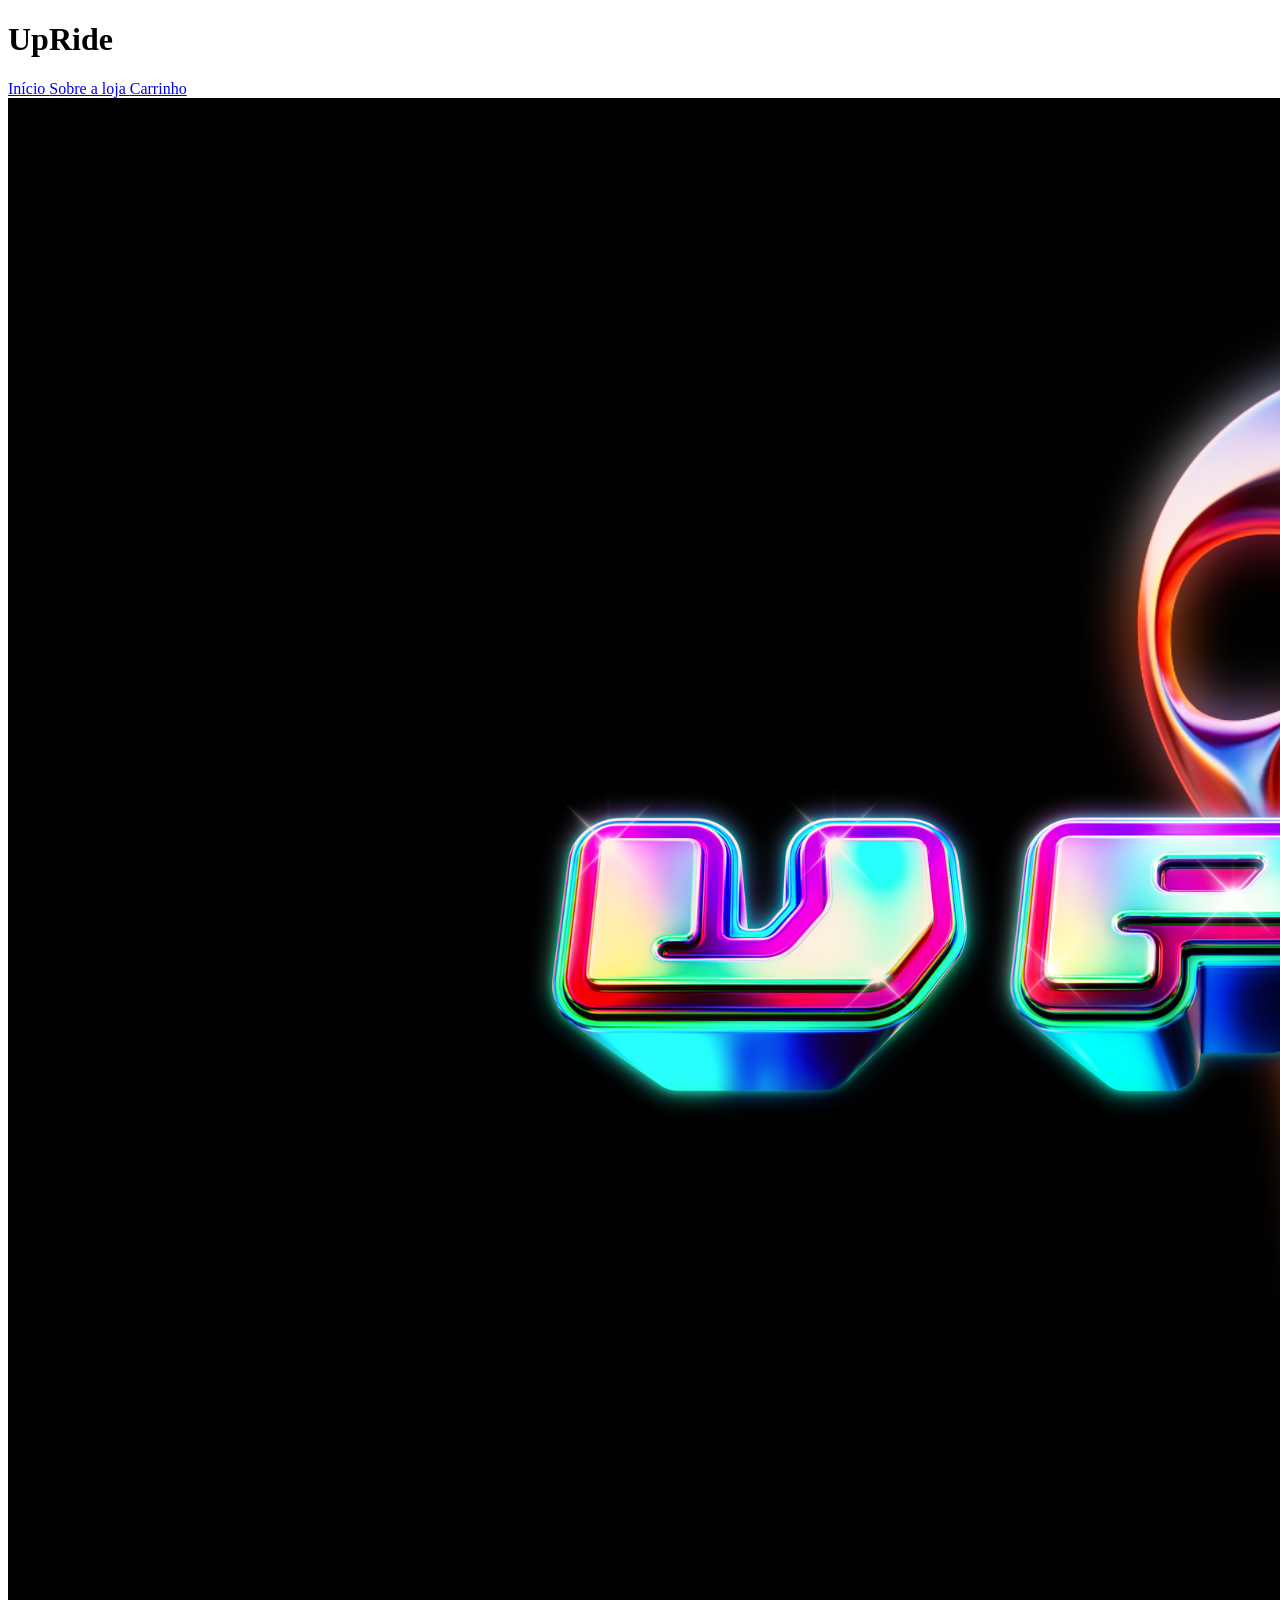
==== index.html @ 32c2cf72 "feat: Criando html header e banner" ====
<!DOCTYPE html>
<html lang="pt-br">
<head>
    <meta charset="UTF-8">
    <meta name="viewport" content="width=device-width, initial-scale=1.0">
    <title>UpRide</title>
    <link href="https://fonts.googleapis.com/css2?family=Michroma&display=swap" rel="stylesheet">
    <link rel="stylesheet" href="./src/css/estilo.css">
</head>
<body>

    <header>

    <h1>UpRide</h1>
        <nav>
            <div class="menu">
                <a href="index.html">
                    Início
                </a>
                
                <a href="pages/sobre.html">
                    Sobre a loja
                </a>

                <a href="pages/loja.html">
                    Carrinho
                </a>
            </div>
        </nav>
    </header>

    <div class="banner">
        <img src="src/assets/img/banner.png">
    </div>
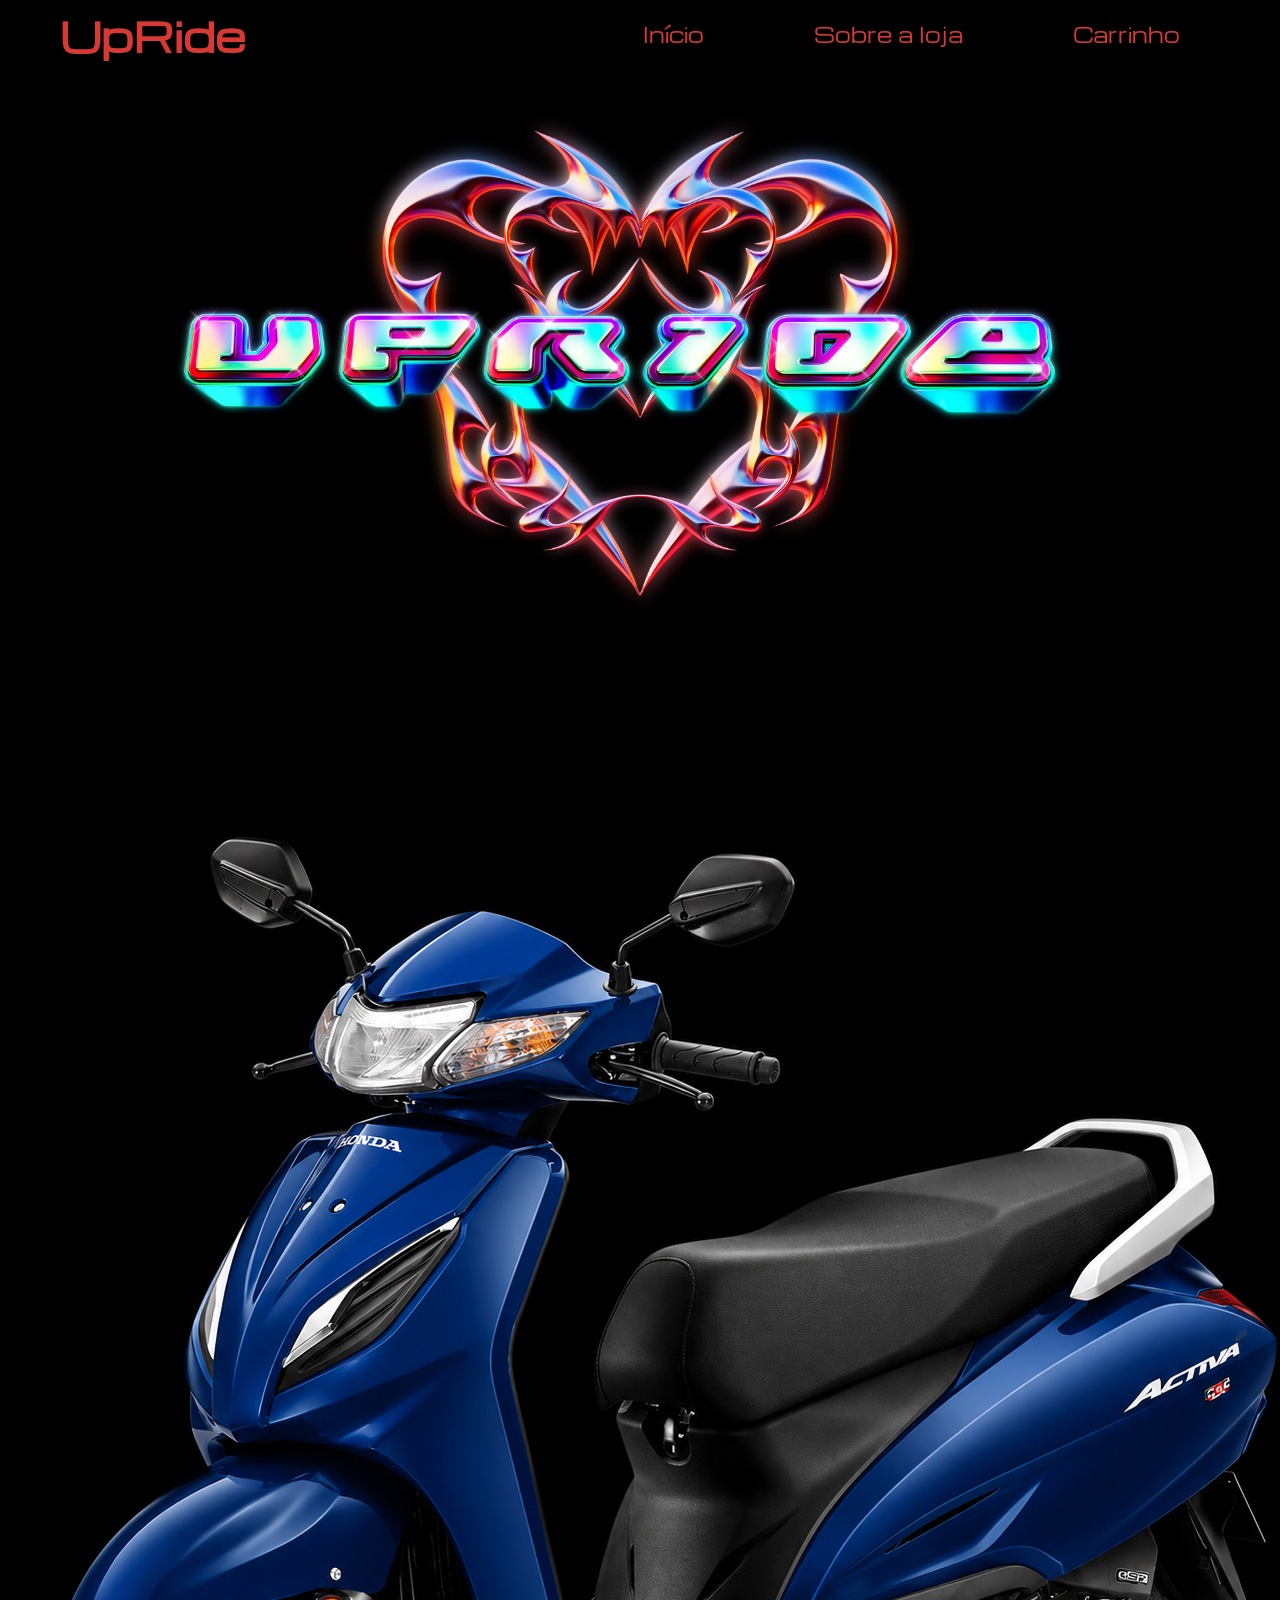
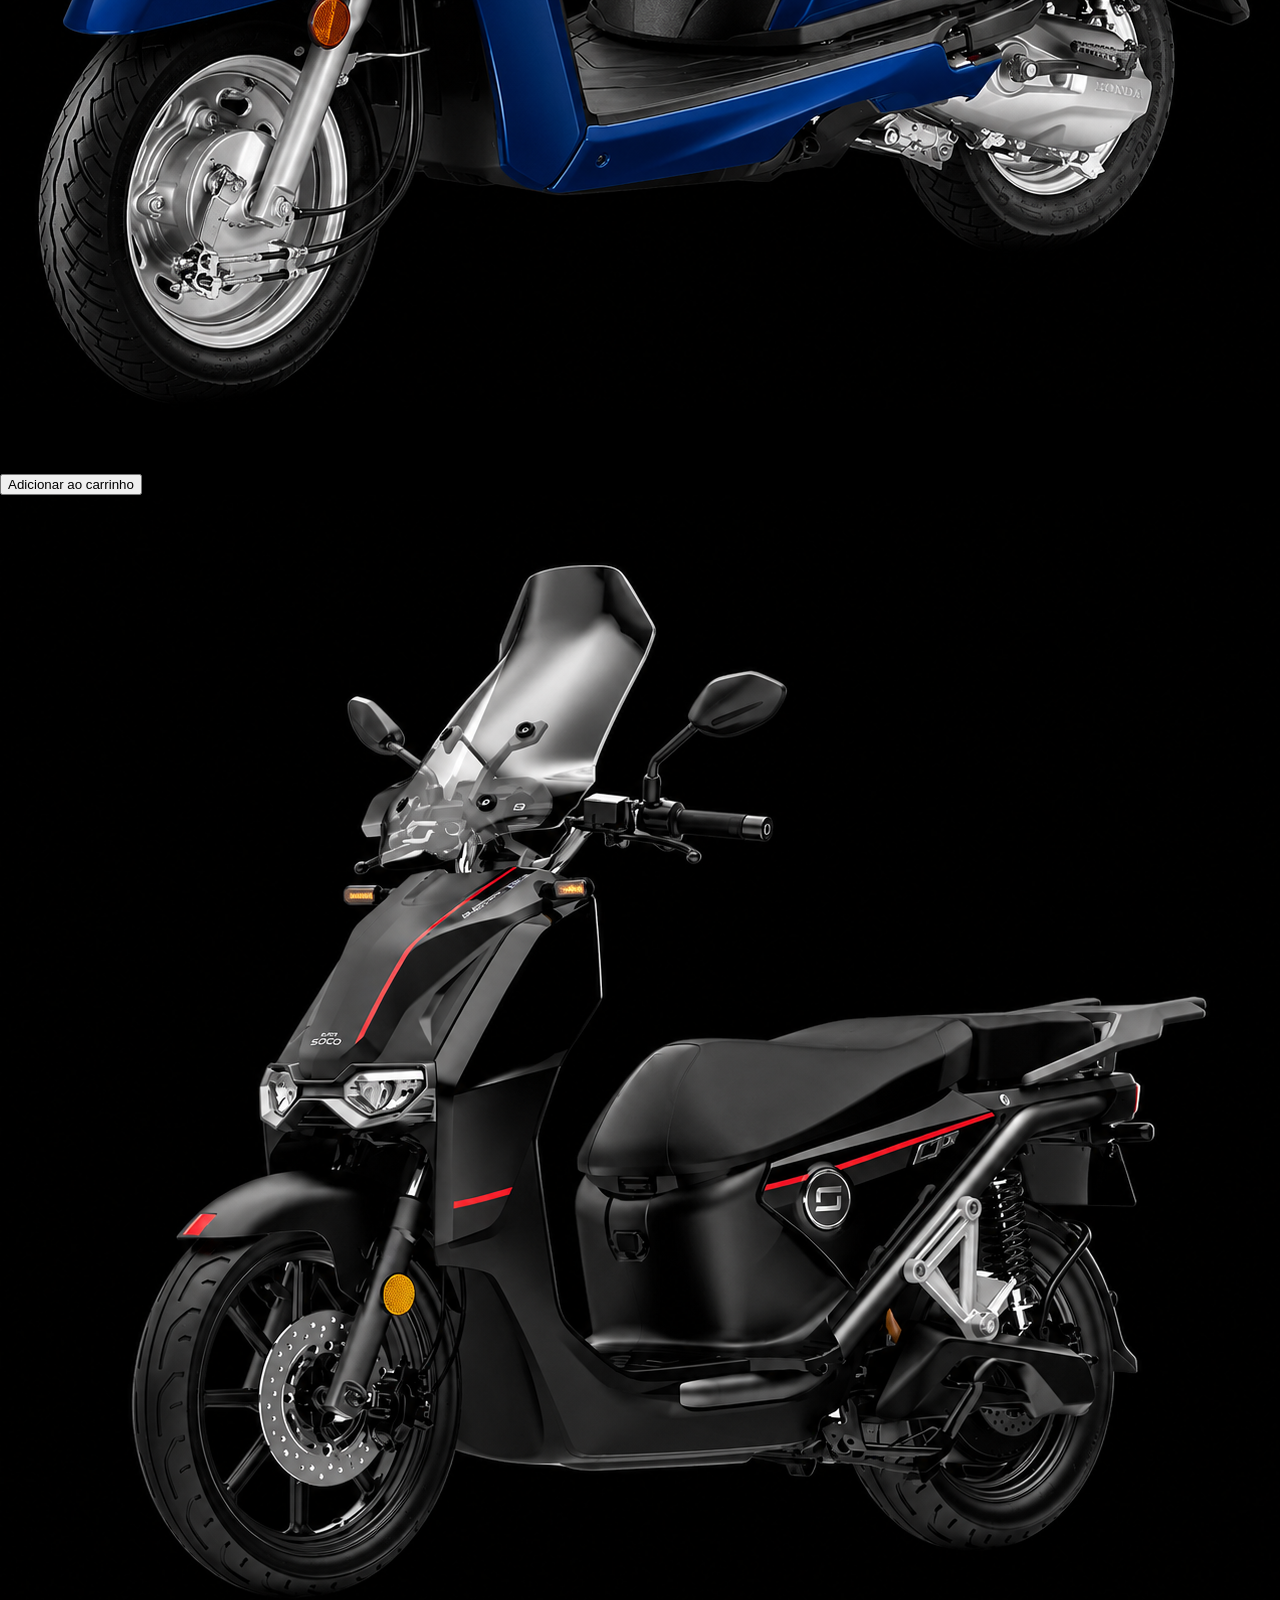
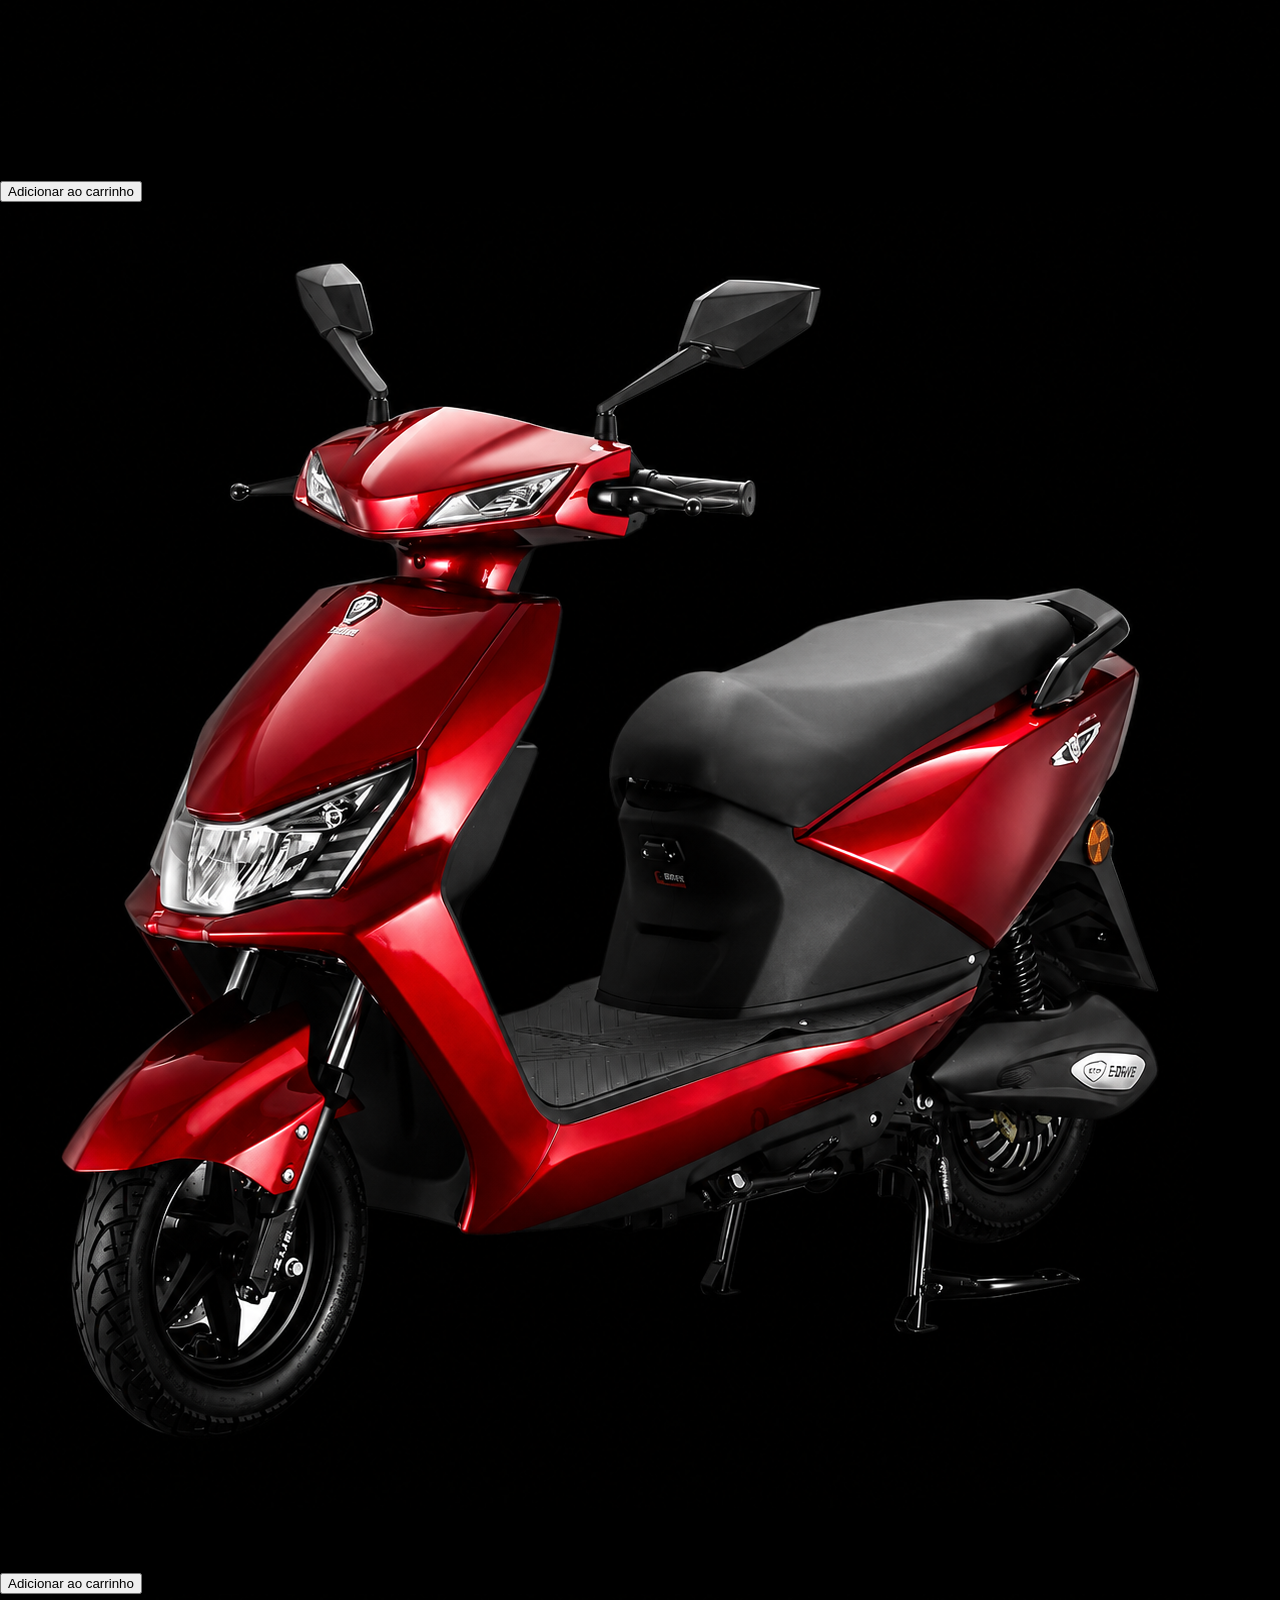
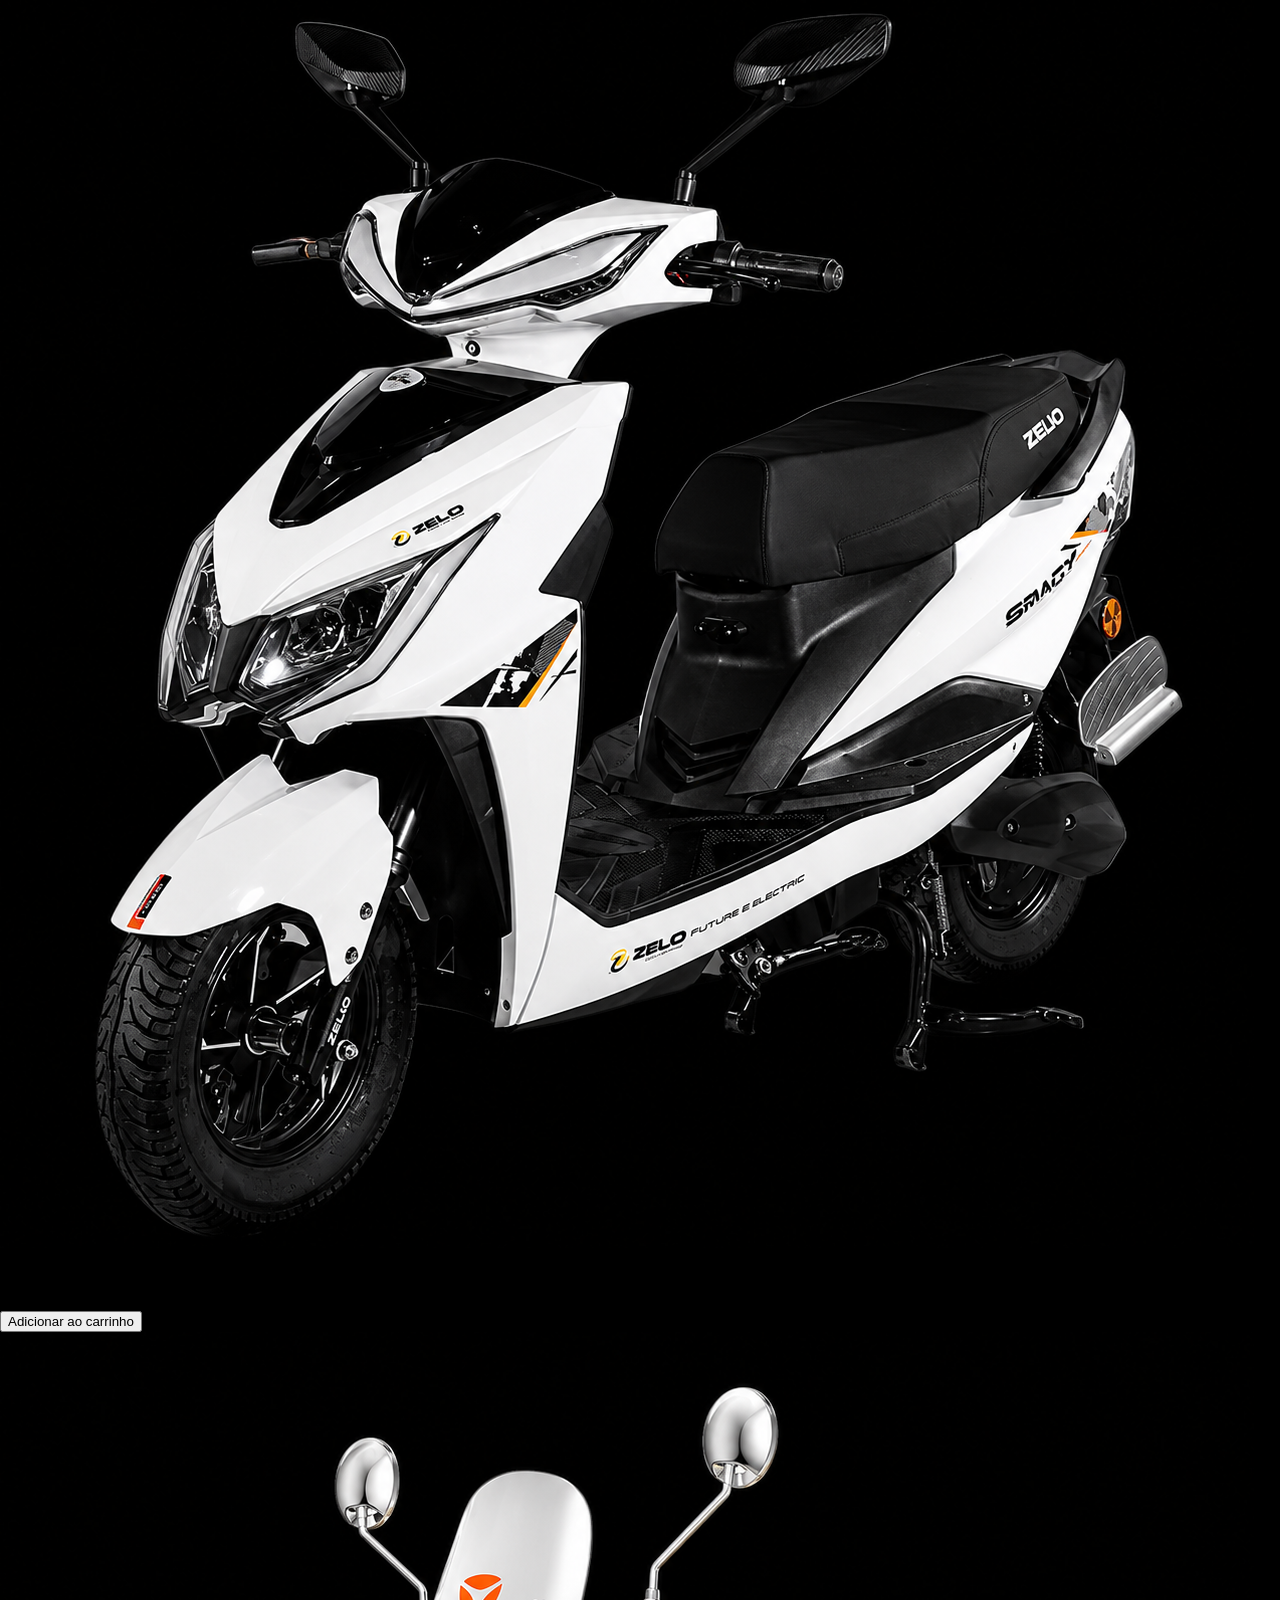
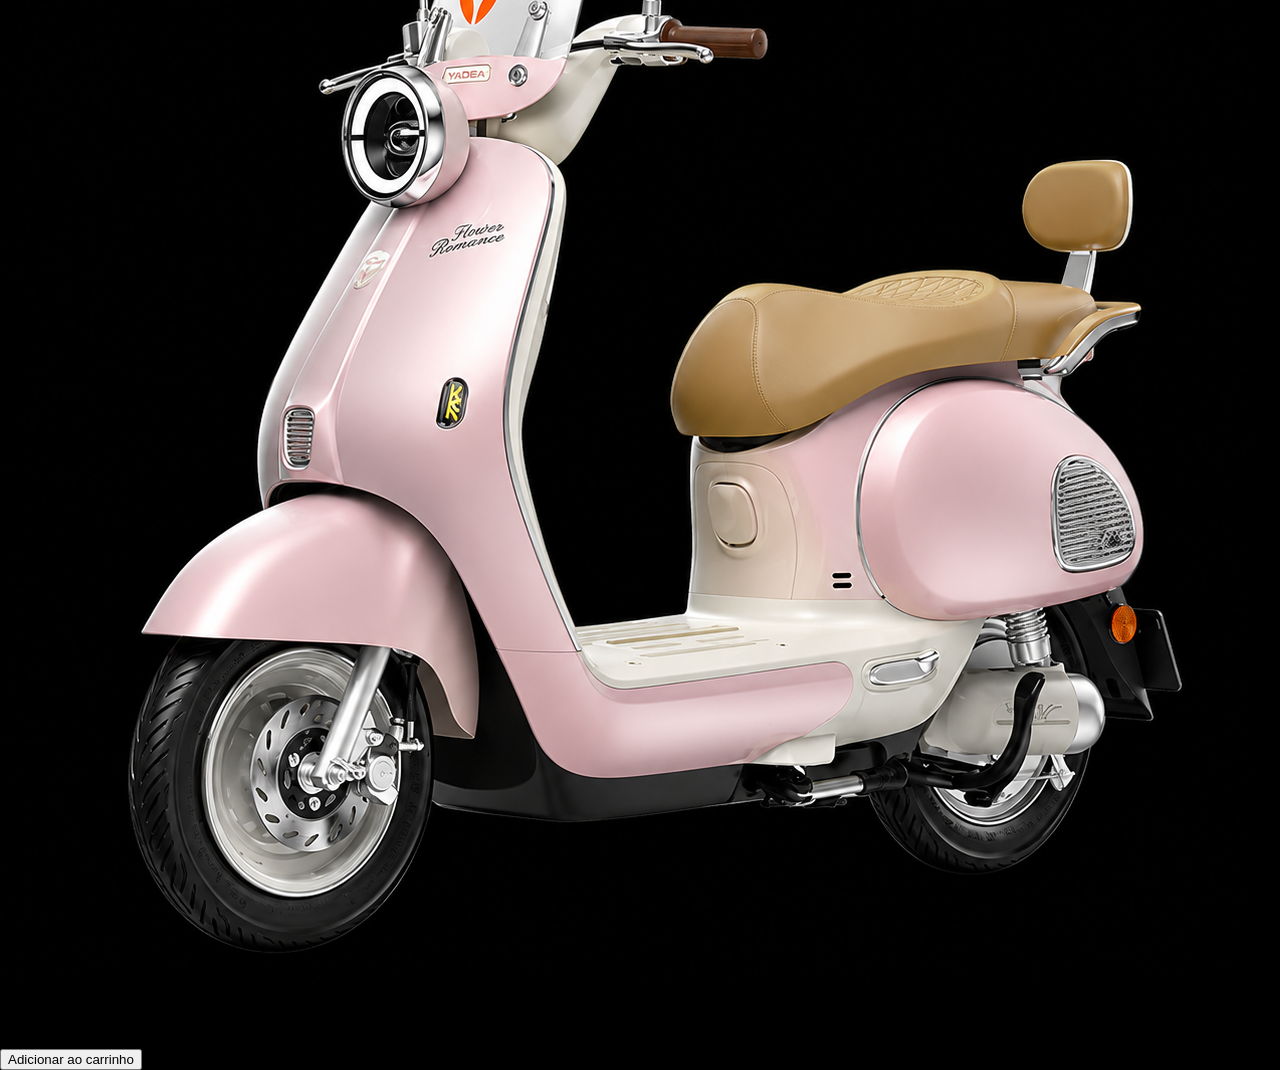
==== commit 4039ebad: "feat: Criando cards no html" ====
--- a/index.html
+++ b/index.html
@@ -32,3 +32,57 @@
     <div class="banner">
         <img src="src/assets/img/banner.png">
     </div>
+
+    <section>
+
+        <h2>Modelos disponíveis</h2>
+
+        <div class="cards">
+
+            <div class="card">
+                <img src="src/assets/img/honda-activa.png" alt="">
+                <p>Honda Activa 6G</p>
+                <button>Adicionar ao carrinho</button>
+            </div>
+
+            <div class="card">
+                <img src="src/assets/img/super-soco.png" alt="">
+                <p>Super Soco</p>
+                <button>Adicionar ao carrinho</button>
+            </div>
+
+            <div class="card">
+                <img src="src/assets/img/we-hawk.png" alt="">
+                <p>WeHawk Super WX-05</p>
+                <button>Adicionar ao carrinho</button>
+            </div>
+
+            <div class="card">
+                <img src="src/assets/img/zelio-gracy.png" alt="">
+                <p>Zelio Grace</p>
+                <button>Adicionar ao carrinho</button>
+            </div>
+
+            <div class="card">
+                <img src="src/assets/img/zuboo-m1.png" alt="">
+                <p>Zuboo M1</p>
+                <button>Adicionar ao carrinho</button>
+            </div>
+
+        </div>
+
+</body>
+</html>
+
+
+
+
+
+
+
+
+
+
+
+
+
--- a/src/css/estilo.css
+++ b/src/css/estilo.css
@@ -0,0 +1,64 @@
+@import url('https://fonts.googleapis.com/css2?family=Michroma&display=swap');
+
+body {
+    margin: 0;
+    font-family: 'Michroma', sans-serif;
+    background-color: #000000;
+}
+
+header{
+    display: flex;
+    justify-content: space-between;
+    align-items: center;
+    height: 30px;
+    padding: 20px 60px;
+}
+
+.menu{
+    display: flex;
+    gap: 30px;
+    align-items: center;
+}
+
+.banner img {
+    width: 100%;
+    display: block;
+}
+
+a {
+    color: #d83935;
+    font-size: 20px;
+    text-decoration: none;
+    font-weight: 500;
+    padding: 20px;
+    margin: 0 20px;
+    transition: all .2s ease-in-out;
+    text-align: justify;
+}
+
+a:hover {
+    color: #7d46fc;
+    text-decoration: none;
+    font-size: 22px;
+}
+
+a::after{
+    content: "";
+    display: block;
+    width: 0;
+    height: 2px;
+    background-color: #758ee0;
+    transition: 0.3s;
+}
+
+a:hover::after{
+
+    width: 100%;
+}
+
+h1 {
+    color: #d83935;
+    font-size: 40px;
+    text-align: left;
+}
+
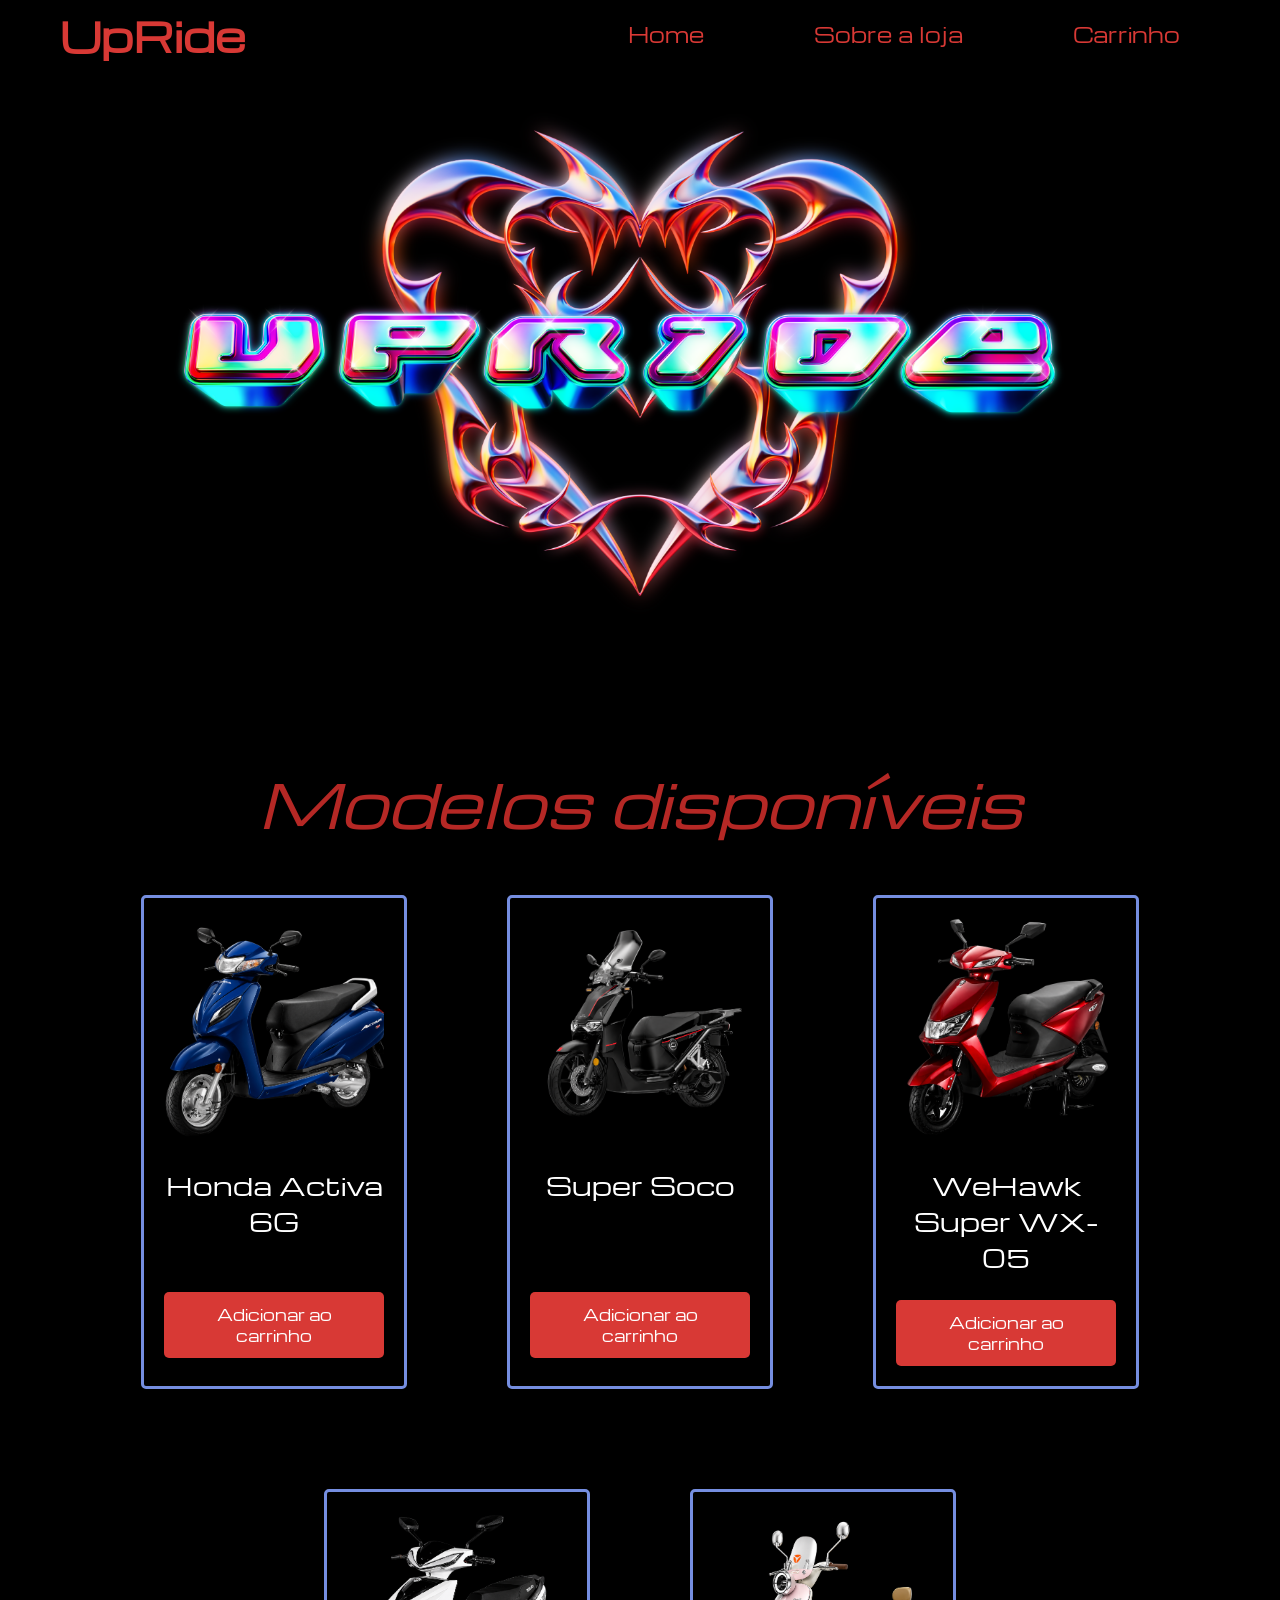
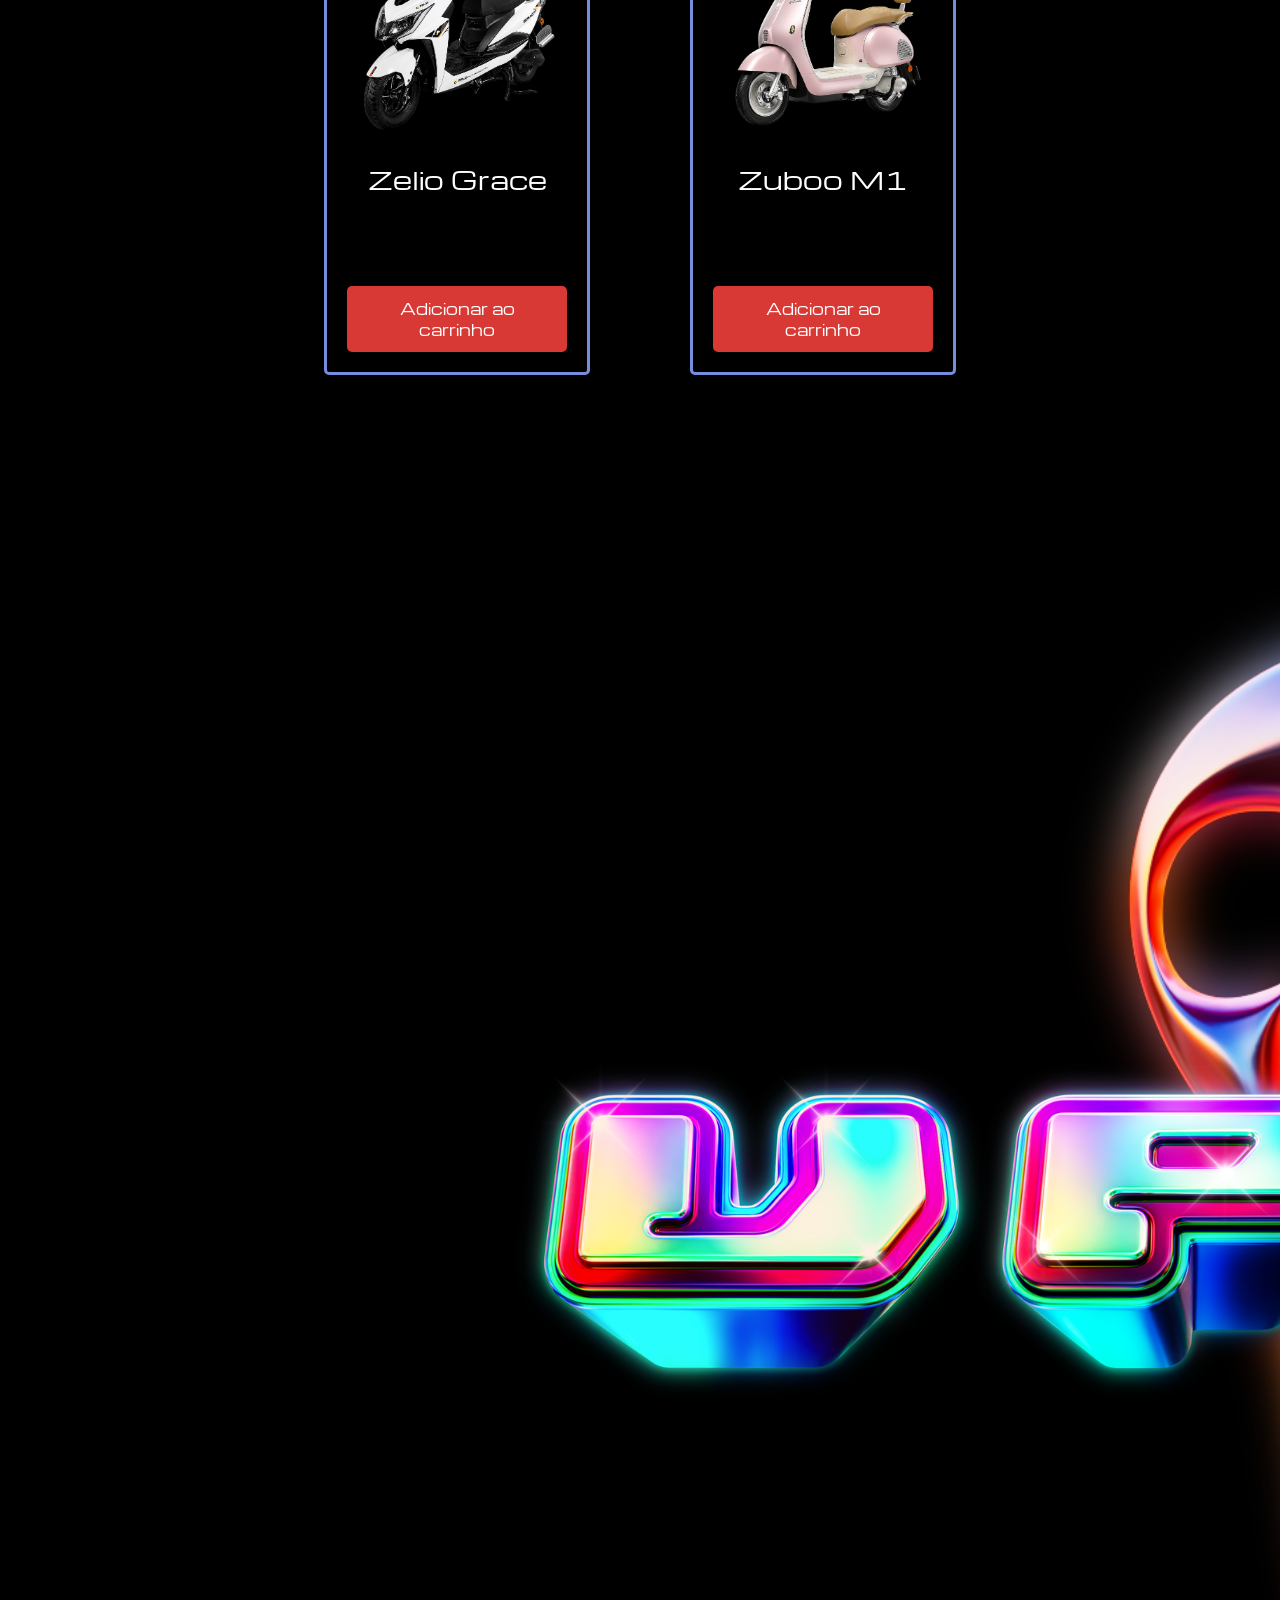
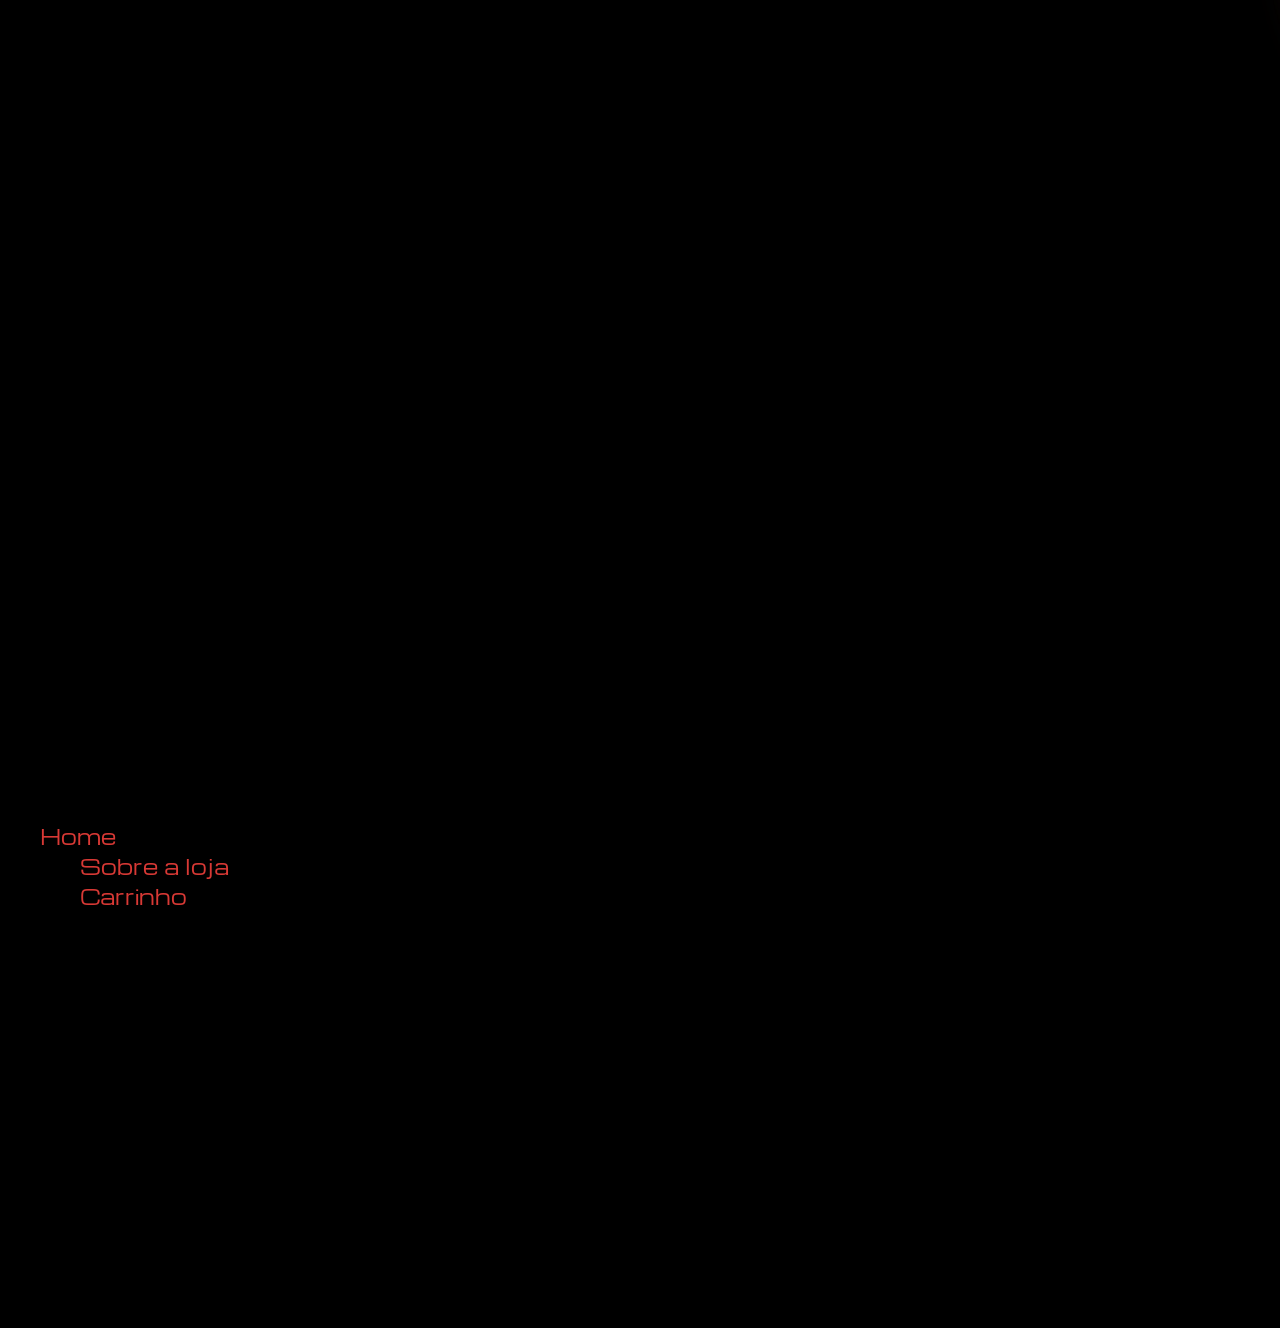
==== commit d8ba5212: "feat: Criando footer html" ====
--- a/index.html
+++ b/index.html
@@ -10,12 +10,11 @@
 <body>
 
     <header>
-
     <h1>UpRide</h1>
         <nav>
             <div class="menu">
                 <a href="index.html">
-                    Início
+                    Home
                 </a>
                 
                 <a href="pages/sobre.html">
@@ -34,7 +33,6 @@
     </div>
 
     <section>
-
         <h2>Modelos disponíveis</h2>
 
         <div class="cards">
@@ -70,6 +68,42 @@
             </div>
 
         </div>
+    </section>
+
+    <footer>
+
+        <div class="footer-logo">
+            <img src="src/assets/img/banner.png"> 
+            <h3>UpRide</h3>
+            <p>Ride Your Future.</p>
+        </div>
+
+        <div class="footer-links">
+            <h4>Mapa do site</h4>
+
+            <a href="../index.html">Home</a>
+            <a href="sobre.html">Sobre a loja</a>
+            <a href="loja.html">Carrinho</a>
+        </div>
+
+        <div class="footer-contato">
+            <h4>Contato e suporte</h4>
+
+            <p>(11) 99999-9999</p>
+            <p>contato@upride.com</p>   
+            <p>Dúvidas frequentes</p>
+            <p>Financiamentos</p>
+        </div>
+
+        <div class="footer-social">
+            <h4>Redes Sociais</h4>
+
+            <p>Instagram: @upride</p>
+            <p>Twitter: @uprideOficial</p>
+            <p>Youtube: UpRide Brasil</p>
+        </div>
+
+    </footer>
 
 </body>
 </html>
--- a/src/css/estilo.css
+++ b/src/css/estilo.css
@@ -62,3 +62,77 @@
     text-align: left;
 }
 
+button {
+    background-color: #d83935;
+    color: #fff;
+    border: none;
+    padding: 10px 20px;
+    font-size: 16px;
+    cursor: pointer;
+    border-radius: 20px;
+    transition: all .5s ease-in-out;
+}
+
+button:hover {
+    background-color: #758ee0;
+    color: #fff;
+}
+
+h2{
+    color: #b52825;
+    text-align: center;
+    font-size: 60px;
+    font-style: italic;
+    margin-bottom: 50px;
+    font-weight: 100;
+}
+
+.cards{
+    display: flex;
+    justify-content: center;
+    gap: 100px;
+    flex-wrap: wrap;
+    max-width: 1000px;
+    margin: auto;
+
+}
+
+.card{
+    background-color: #000000;
+    width: 220px;
+    padding: 20px;
+    border-radius: 5px;
+    text-align: center;
+    border: 3px solid #758ee0;
+}
+
+.card img{
+    width: 100%;
+    height: 220px;
+    object-fit: cover;
+    border-radius: 5px;
+}
+
+.card p{
+    color: #fff;
+    font-size: 25px;
+    min-height: 100px;
+}
+
+.card button{
+    border: none;
+    padding: 12px 25px;
+    border-radius: 5px;
+    font-size: 15px;
+    cursor: pointer;
+    font-family: 'Michroma', sans-serif;
+}
+
+button:focus{
+    outline: 2px solid white;
+}
+
+button:active{
+    transform: scale(0.95);
+}
+
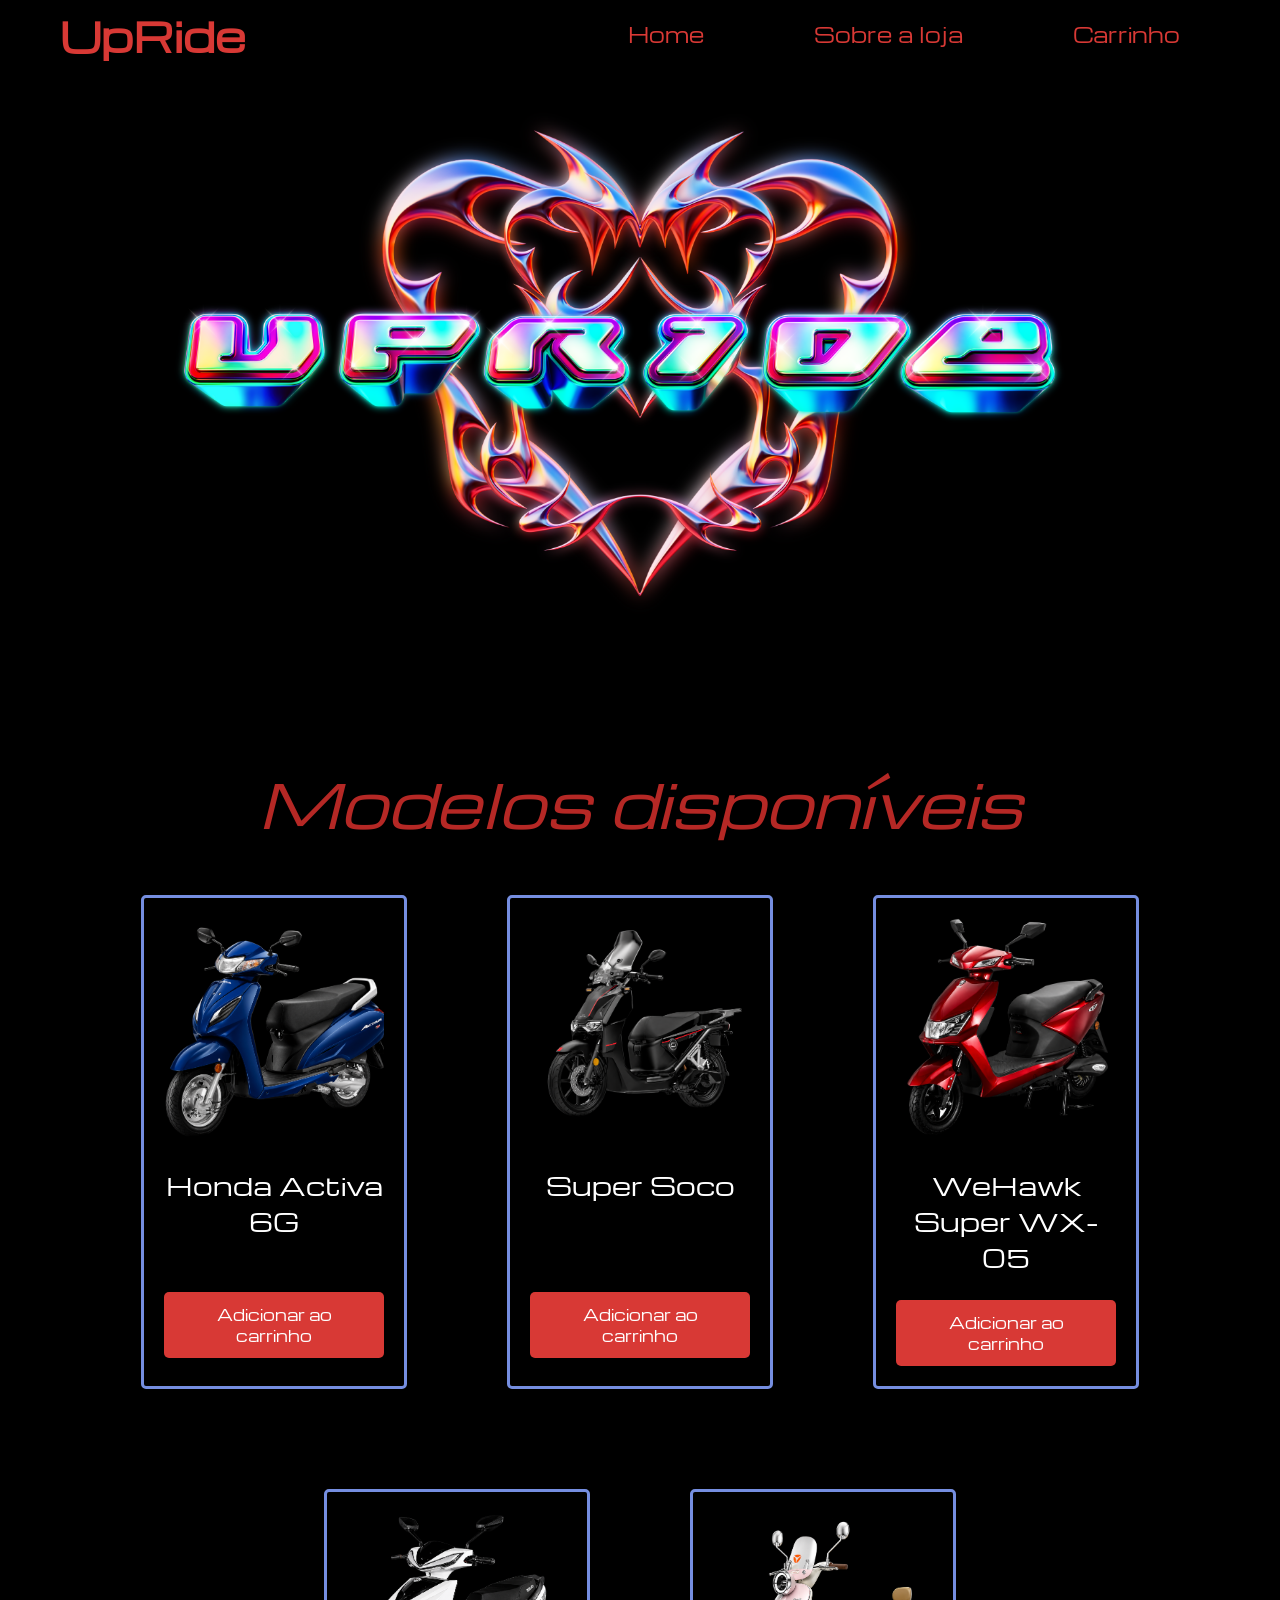
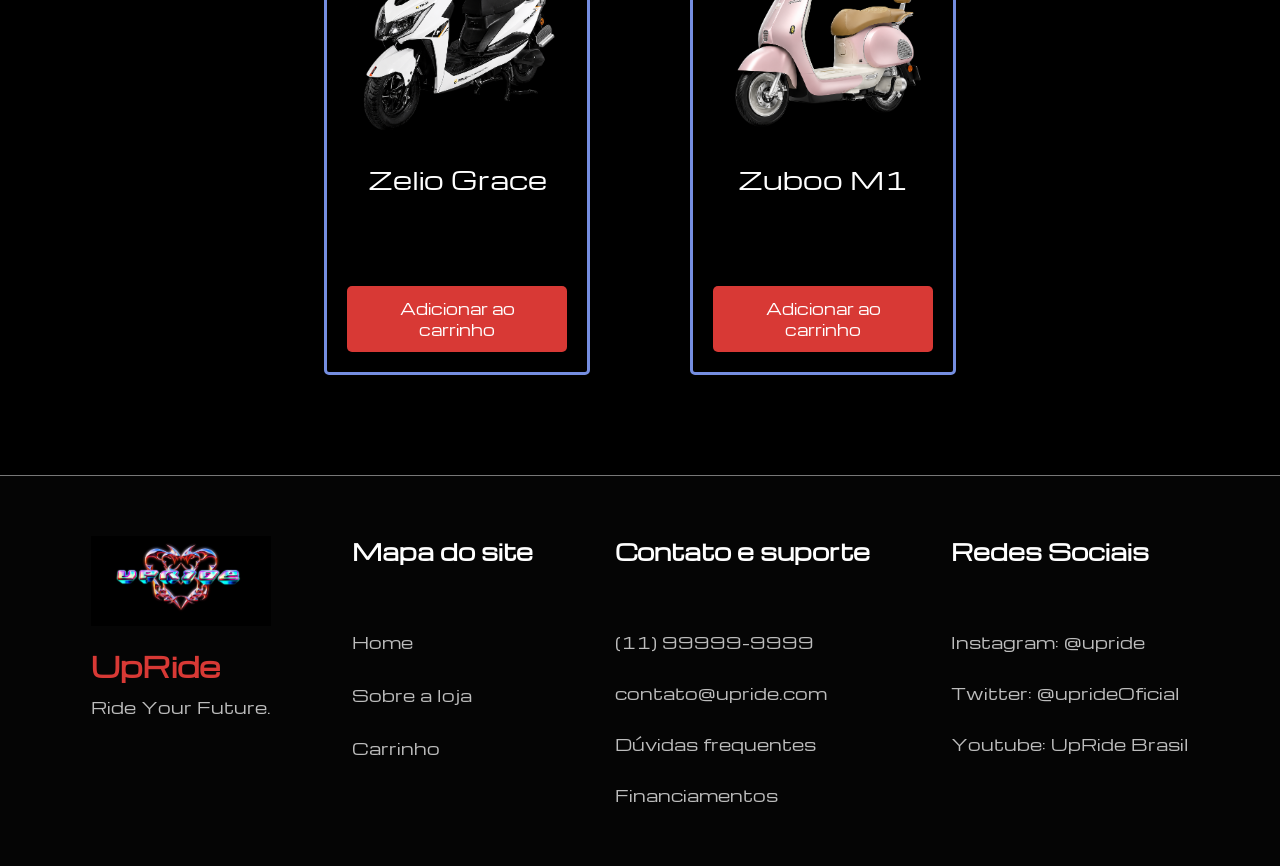
==== commit b1a283e3: "feat: Criando html página sobre a loja" ====
--- a/index.html
+++ b/index.html
@@ -105,6 +105,8 @@
 
     </footer>
 
+    
+
 </body>
 </html>
 
--- a/src/css/estilo.css
+++ b/src/css/estilo.css
@@ -136,3 +136,73 @@
     transform: scale(0.95);
 }
 
+footer{
+    background-color: #050505;
+    display: flex;
+    justify-content: space-around;
+    align-items: flex-start;
+    padding: 60px 50px;
+    color: #bdbdbd;
+    flex-wrap: wrap;
+    margin-top: 100px;
+    border-top: 1px solid #777;
+}
+
+.footer-logo{
+    display: flex;
+    flex-direction: column;
+    align-items: flex-start;
+}
+
+.footer-logo img{
+    width: 180px;
+    margin-bottom: 20px;
+}
+
+.footer-logo h3{
+    color: #d83935;
+    font-size: 28px;
+    margin: 0 0 10px 0;
+}
+
+.footer-logo p{
+    color: #bdbdbd;
+    font-size: 16px;
+    margin: 0;
+}
+
+.footer-links,
+.footer-contato,
+.footer-social{
+    display: flex;
+    flex-direction: column;
+    align-items: flex-start;
+    gap: 28px;
+}
+
+footer h4{
+    font-size: 22px;
+    margin: 0 0 35px 0;
+    color: #fff;
+}
+
+.footer-links a{
+    width: 100%;
+    text-align: left;
+    margin: 0;
+    padding: 0;
+    color: #bdbdbd;
+    text-decoration: none;
+    transition: 0.3s;
+    font-size: 16px;
+}
+
+.footer-links a:hover{
+    color: #d83935;
+}
+
+.footer-contato p,
+.footer-social p{
+    font-size: 16px;
+    margin: 0;
+}
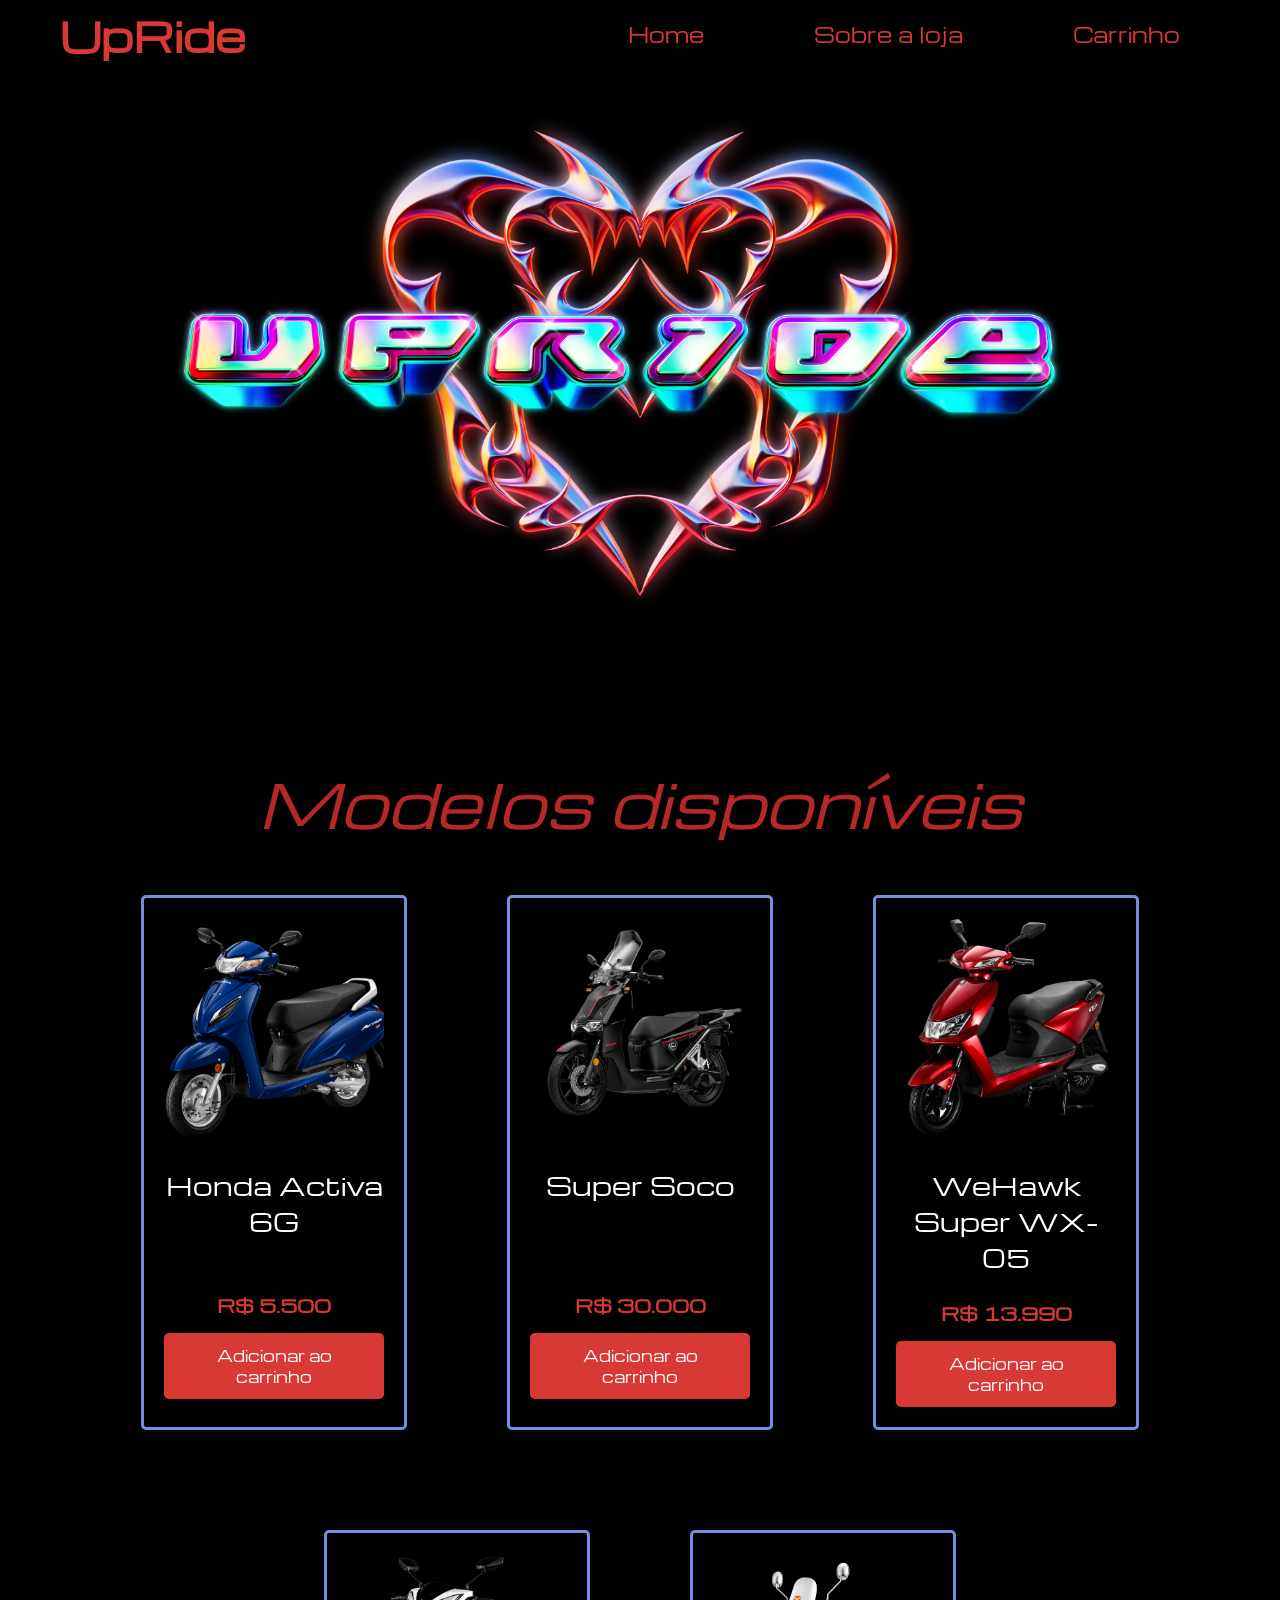
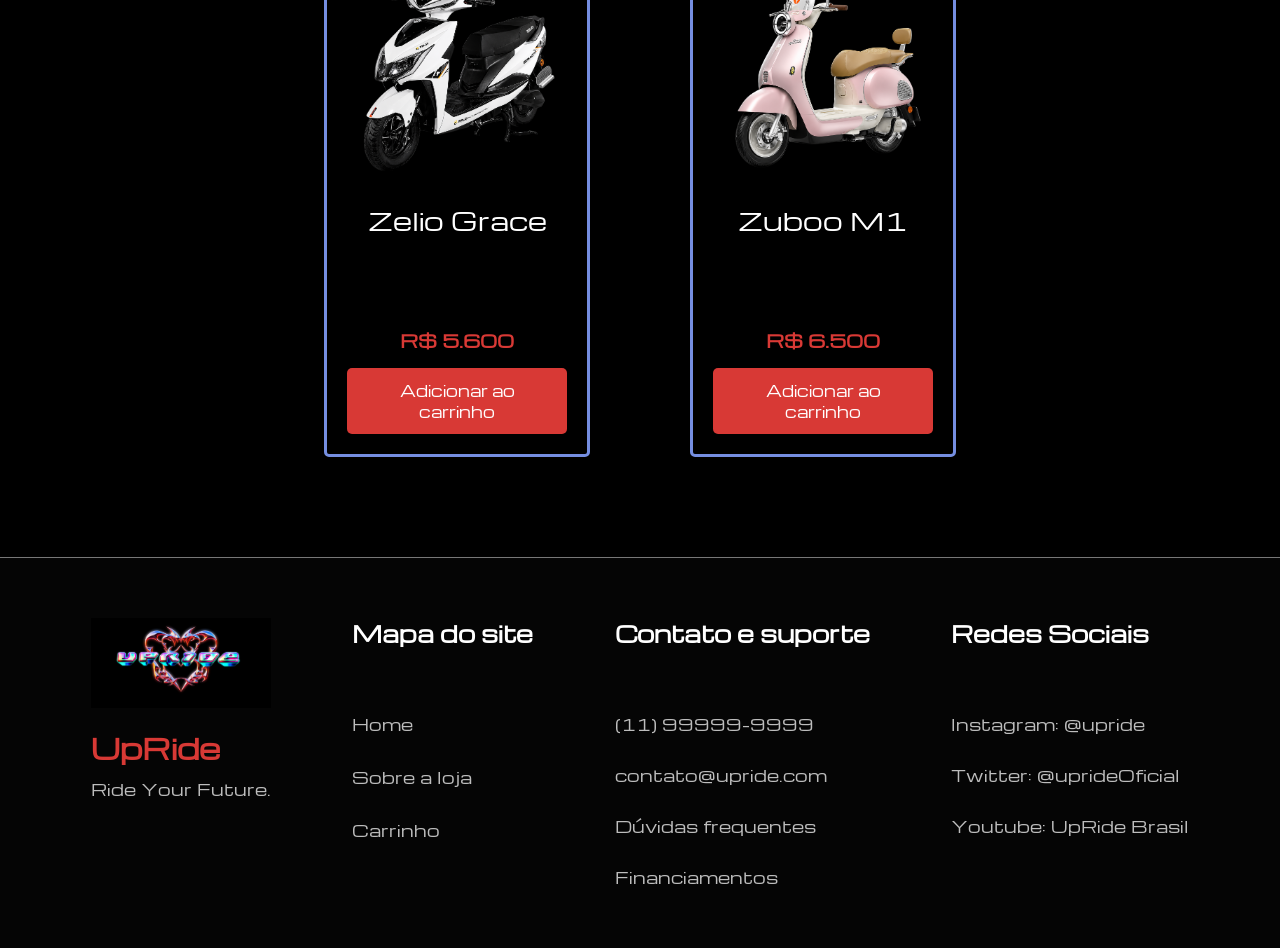
==== commit b9528fca: "feat: Atualizando preço cards" ====
--- a/index.html
+++ b/index.html
@@ -40,30 +40,35 @@
             <div class="card">
                 <img src="src/assets/img/honda-activa.png" alt="">
                 <p>Honda Activa 6G</p>
+                <p class="preco">R$ 5.500</p>
                 <button>Adicionar ao carrinho</button>
             </div>
 
             <div class="card">
                 <img src="src/assets/img/super-soco.png" alt="">
                 <p>Super Soco</p>
+                <p class="preco">R$ 30.000</p>
                 <button>Adicionar ao carrinho</button>
             </div>
 
             <div class="card">
                 <img src="src/assets/img/we-hawk.png" alt="">
                 <p>WeHawk Super WX-05</p>
+                <p class="preco">R$ 13.990</p>
                 <button>Adicionar ao carrinho</button>
             </div>
 
             <div class="card">
                 <img src="src/assets/img/zelio-gracy.png" alt="">
-                <p>Zelio Grace</p>
+                 <p>Zelio Grace</p>
+                <p class="preco">R$ 5.600</p>
                 <button>Adicionar ao carrinho</button>
             </div>
 
             <div class="card">
                 <img src="src/assets/img/zuboo-m1.png" alt="">
-                <p>Zuboo M1</p>
+                 <p>Zuboo M1</p>
+                <p class="preco">R$ 6.500</p>
                 <button>Adicionar ao carrinho</button>
             </div>
 
@@ -71,7 +76,6 @@
     </section>
 
     <footer>
-
         <div class="footer-logo">
             <img src="src/assets/img/banner.png"> 
             <h3>UpRide</h3>
@@ -102,10 +106,7 @@
             <p>Twitter: @uprideOficial</p>
             <p>Youtube: UpRide Brasil</p>
         </div>
-
     </footer>
-
-    
 
 </body>
 </html>
--- a/src/css/estilo.css
+++ b/src/css/estilo.css
@@ -119,6 +119,14 @@
     min-height: 100px;
 }
 
+.card .preco {
+    color: #d83935;
+    font-size: 18px;
+    font-weight: bold;
+    margin: 0 0 15px 0;
+    min-height: auto;
+}
+
 .card button{
     border: none;
     padding: 12px 25px;
@@ -195,6 +203,7 @@
     text-decoration: none;
     transition: 0.3s;
     font-size: 16px;
+    line-height: normal;
 }
 
 .footer-links a:hover{
@@ -205,4 +214,64 @@
 .footer-social p{
     font-size: 16px;
     margin: 0;
+}
+
+.sobre{
+    display: flex;
+    justify-content: center;
+    align-items: center;
+    gap: 80px;
+    padding: 100px 80px;
+    flex-wrap: wrap;
+}
+
+.sobre-texto{
+    max-width: 600px;
+}
+
+.sobre-texto h2{
+    text-align: left;
+    margin-bottom: 40px;
+}
+
+.sobre-texto p{
+    color: #cfcfcf;
+    line-height: 35px;
+    margin-bottom: 30px;
+    font-size: 18px;
+}
+
+.sobre-img img{
+    width: 500px;
+    border-radius: 20px;
+    border: 2px solid #3a3a3a;
+} 
+
+.vantagens{
+    padding: 50px 80px 120px 80px;
+}
+
+.cards-vantagens{
+    display: flex;
+    justify-content: center;
+    gap: 40px;
+    flex-wrap: wrap;
+}
+
+.vantagem{
+    width: 280px;
+    border: 1px solid #3a3a3a;
+    border-radius: 20px;
+    padding: 30px;
+    text-align: center;
+}
+
+.vantagem h3{
+    color: #758ee0;
+    margin-bottom: 20px;
+}
+
+.vantagem p {
+    color: #cfcfcf;
+    line-height: 30px;
 }
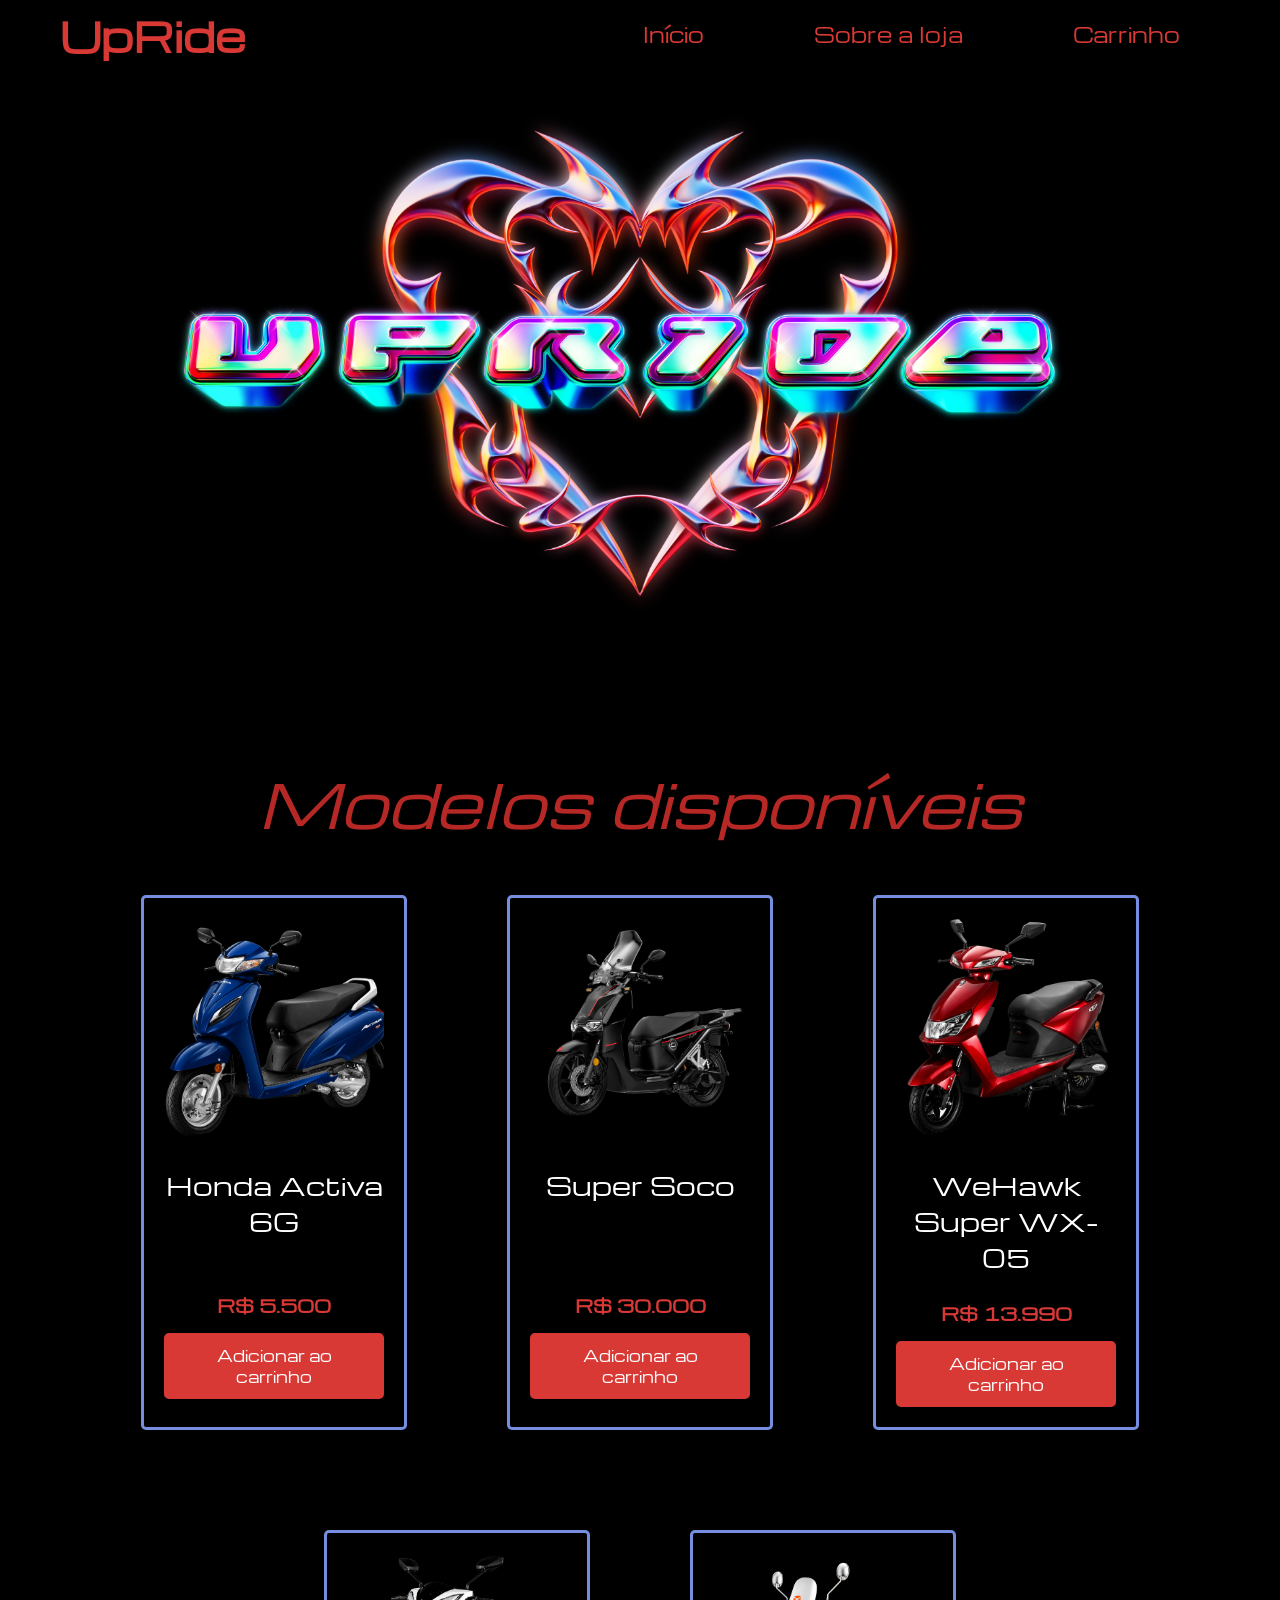
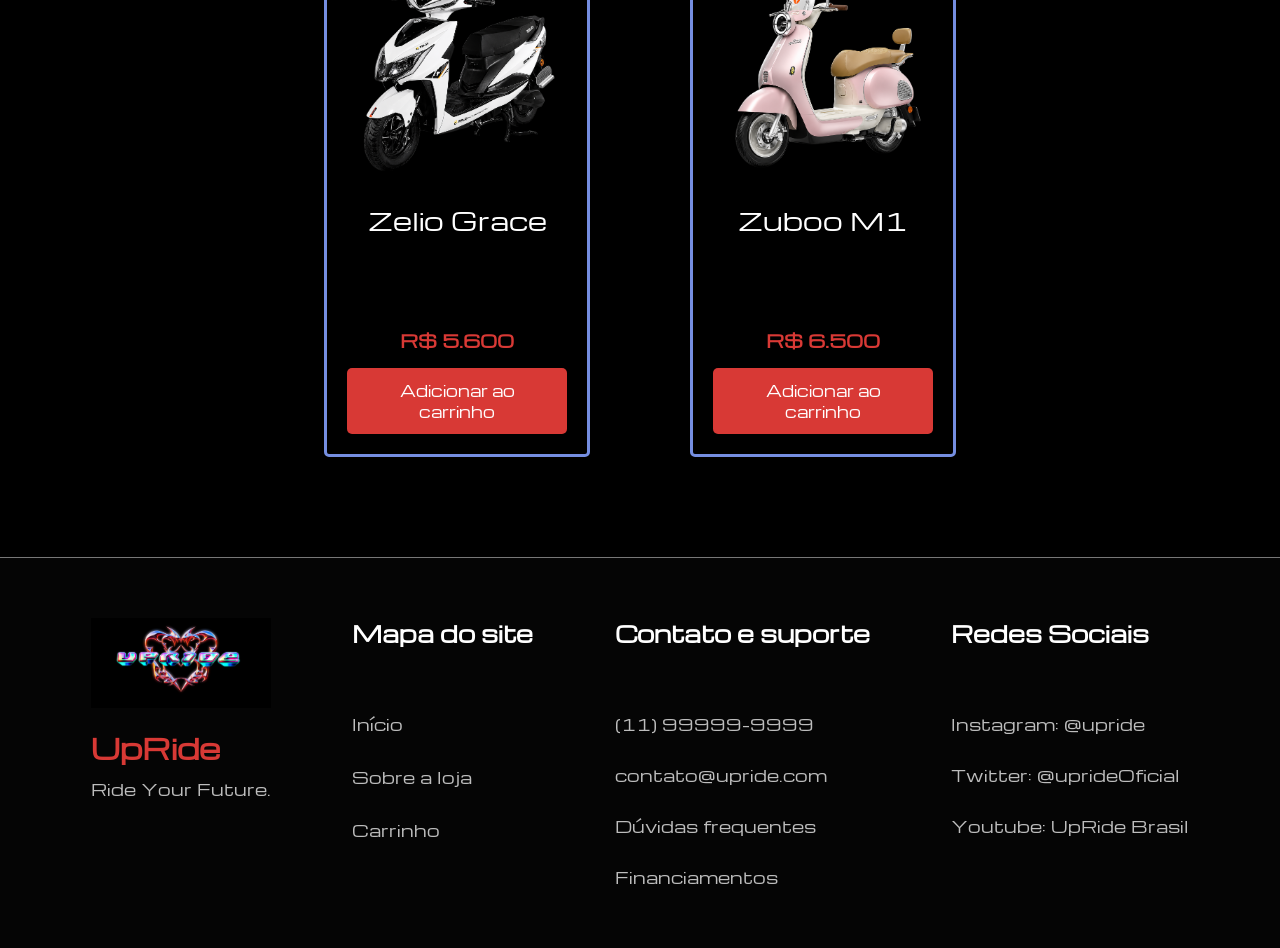
==== commit 22db85f3: "feat: Criando html página carrinho" ====
--- a/index.html
+++ b/index.html
@@ -14,7 +14,7 @@
         <nav>
             <div class="menu">
                 <a href="index.html">
-                    Home
+                    Início
                 </a>
                 
                 <a href="pages/sobre.html">
@@ -41,35 +41,45 @@
                 <img src="src/assets/img/honda-activa.png" alt="">
                 <p>Honda Activa 6G</p>
                 <p class="preco">R$ 5.500</p>
-                <button>Adicionar ao carrinho</button>
+                <button onclick="adicionarCarrinho('Honda Activa 6G', 5500)">
+                    Adicionar ao carrinho
+                </button>
             </div>
 
             <div class="card">
                 <img src="src/assets/img/super-soco.png" alt="">
                 <p>Super Soco</p>
                 <p class="preco">R$ 30.000</p>
-                <button>Adicionar ao carrinho</button>
+                <button onclick="adicionarCarrinho('Super Soco', 30000)">
+                    Adicionar ao carrinho
+                </button>
             </div>
 
             <div class="card">
                 <img src="src/assets/img/we-hawk.png" alt="">
                 <p>WeHawk Super WX-05</p>
                 <p class="preco">R$ 13.990</p>
-                <button>Adicionar ao carrinho</button>
+                <button onclick="adicionarCarrinho('WeHawk Super WX-05', 13990)">
+                    Adicionar ao carrinho
+                </button>
             </div>
 
             <div class="card">
                 <img src="src/assets/img/zelio-gracy.png" alt="">
                  <p>Zelio Grace</p>
                 <p class="preco">R$ 5.600</p>
-                <button>Adicionar ao carrinho</button>
+                <button onclick="adicionarCarrinho('Zelio Grace', 5600)">
+                    Adicionar ao carrinho
+                </button>
             </div>
 
             <div class="card">
                 <img src="src/assets/img/zuboo-m1.png" alt="">
                  <p>Zuboo M1</p>
                 <p class="preco">R$ 6.500</p>
-                <button>Adicionar ao carrinho</button>
+                <button onclick="adicionarCarrinho('Zuboo M1', 6500)">
+                    Adicionar ao carrinho
+                </button>
             </div>
 
         </div>
@@ -77,7 +87,7 @@
 
     <footer>
         <div class="footer-logo">
-            <img src="src/assets/img/banner.png"> 
+            <img src="src/assets/img/banner.png">
             <h3>UpRide</h3>
             <p>Ride Your Future.</p>
         </div>
@@ -85,7 +95,7 @@
         <div class="footer-links">
             <h4>Mapa do site</h4>
 
-            <a href="../index.html">Home</a>
+            <a href="../index.html">Início</a>
             <a href="sobre.html">Sobre a loja</a>
             <a href="loja.html">Carrinho</a>
         </div>
@@ -108,6 +118,7 @@
         </div>
     </footer>
 
+    <script src="src/js/script.js"></script>
 </body>
 </html>
 
--- a/src/css/estilo.css
+++ b/src/css/estilo.css
@@ -274,4 +274,5 @@
 .vantagem p {
     color: #cfcfcf;
     line-height: 30px;
-}+}
+
